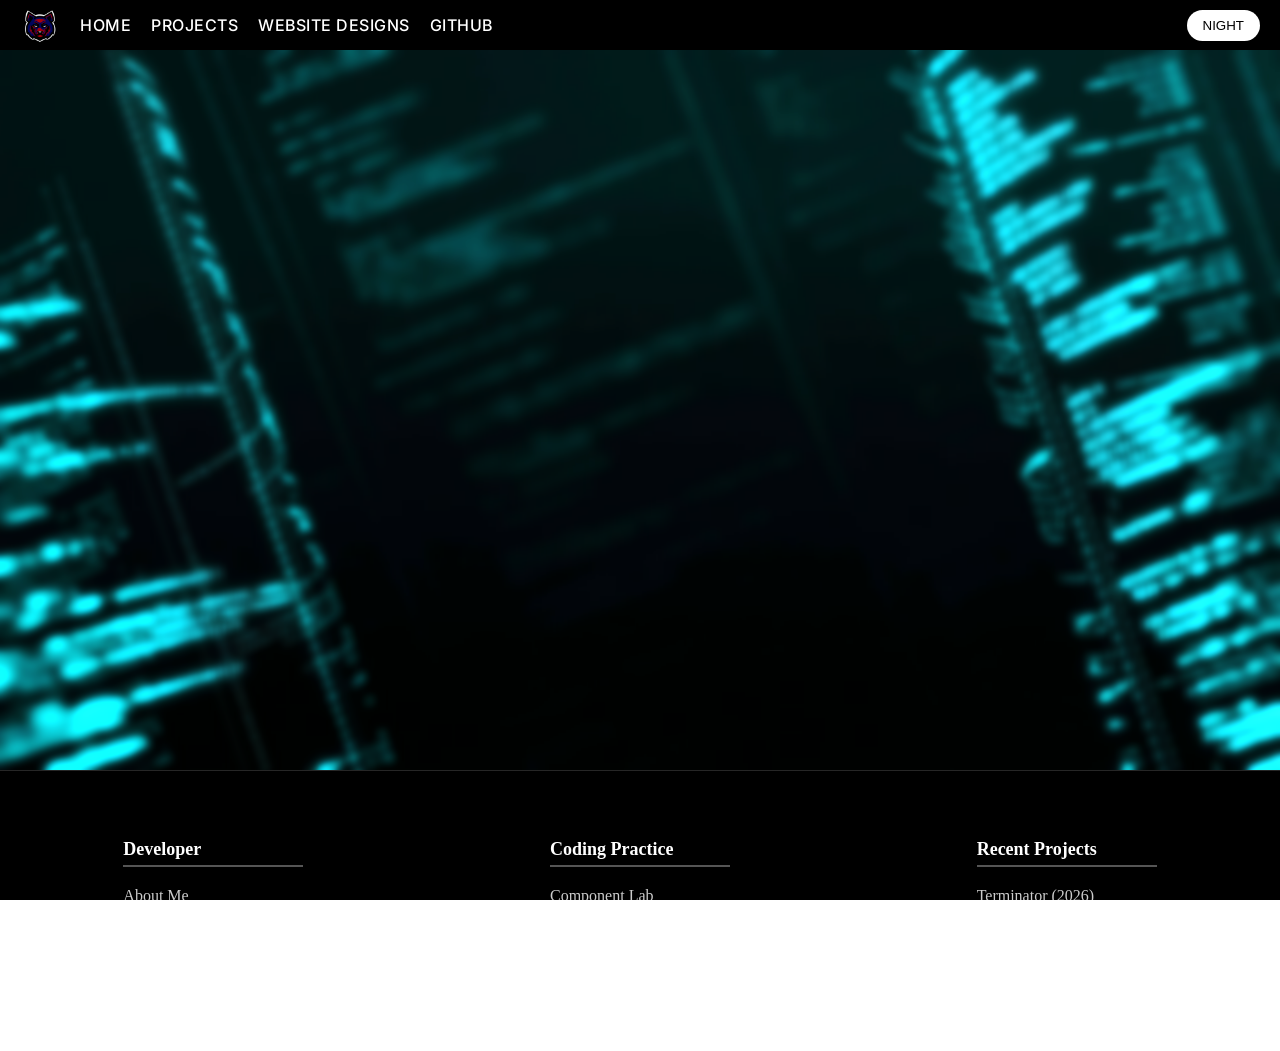
==== index.html @ f207b6e3 "Add files via upload" ====
<!doctype html>
<html lang="en">
  <head>
    <meta charset="UTF-8" />
    <meta name="viewport" content="width=device-width, initial-scale=1.0" />
    <title>SkepticleOrc</title>

    <!-- Fonts -->
    <link rel="preconnect" href="https://fonts.googleapis.com" />
    <link rel="preconnect" href="https://fonts.gstatic.com" crossorigin />
    <link href="https://fonts.googleapis.com/css2?family=Inter:wght@300;400;500;600;700&display=swap" rel="stylesheet" />

    <!-- Styles -->
    <link rel="stylesheet" href="style.css" />

    <!-- Favicon -->
    <link rel="icon" type="image/png" href="icons/favicon.png" />
  </head>

  <body>
    <header>
      <nav class="navi">
        <ul>
          <li><a href="index.html">HOME</a></li>
          <li><a href="projects.html">PROJECTS</a></li>
          <li><a href="designs.html">WEBSITE DESIGNS</a></li>
          <li><a href="https://github.com/SkepticleOrc" target="_blank" rel="noopener noreferrer">GITHUB</a></li>
        </ul>
      </nav>
      <!-- Header Controls -->
      <img class="logo" src="images/SkepLogoNBG.png" alt="SkepticleOrc logo" />
      <div class="hamburger" aria-label="Toggle navigation" aria-expanded="false">
        <span></span>
        <span></span>
        <span></span>
      </div>
      <button class="darkbutton" id="darkToggler" aria-label="Toggle dark mode">NIGHT</button>
    </header>

    <main>
      <img class="Wallpaper" src="images/Wallpaper.png" alt="" />
    </main>

    <footer class="site-footer">
      <div class="footer-column">
        <h3>Developer</h3>
        <ul>
          <li><a href="about.html">About Me</a></li>
          <li><a href="contact.html">Contact</a></li>
          <li><a href="privacy-policy.html">Privacy Policy</a></li>
        </ul>
      </div>

      <div class="footer-column">
        <h3>Coding Practice</h3>
        <ul>
          <li><a href="component-lab.html">Component Lab</a></li>
          <li><a href="study-log.html">Study Log</a></li>
        </ul>
      </div>

      <div class="footer-column">
        <h3>Recent Projects</h3>
        <ul>
          <li><a href="#">Terminator (2026)</a></li>
          <li><a href="Resident-Evil-Lore/">Resident Evil (2026)</a></li>
          <li>
            <a href="https://www.roblox.com/games/5860641810/Obtastic-Space-Obby" target="_blank" rel="noopener noreferrer">Roblox game (2026)</a>
          </li>
        </ul>
      </div>
    </footer>

    <script src="script.js"></script>
  </body>
</html>
---- style.css ----
/* ============================
   GLOBAL PAGE COLOURS & LAYOUT
   ============================ */

*,
*::before,
*::after {
  box-sizing: border-box;
}

/* Light mode (default) */
body {
  background-color: #ffffff; /* White background */
  color: #000000; /* Black text */
  margin: 0; /* Remove default browser margin */
  display: flex; /* Allows footer to stick to bottom */
  flex-direction: column; /* Stack content vertically */
  min-height: 100dvh; /* Full viewport height, mobile-safe */
}

/* Dark mode (activated when JS adds .dark-mode) */
body.dark-mode {
  background-color: #000000; /* Black background */
  color: #ffffff; /* White text */
}

/* Prevent horizontal scrolling */
html,
body {
  overflow-x: hidden;
  height: 100%;
  margin: 0;
}

main {
  flex: 1; /* Pushes footer to bottom */
}

header {
  position: relative;
}

/* ============================
                START
   ABOUT ME PAGE CONTENT LAYOUT
   ============================ */

.about-me {
  max-width: 750px; /* Prevents long lines, making it comfortable to read */
  margin: 80px auto; /* Margins push it away from fixed nav and centers it */
  padding: 40px; /* Inner spacing so text doesn't touch layout borders */
  background-color: rgba(18, 18, 18, 0.85); /* Slightly transparent dark tile */
  border: 1px solid rgba(255, 255, 255, 0.1); /* Crisp, subtle border edge */
  border-radius: 8px; /* Smooth, rounded corners */
  backdrop-filter: blur(10px); /* Blurs out your wallpaper image underneath */
  font-family: "Inter", sans-serif;
}

/* Section Headings */
.about-me h3 {
  font-size: 20px;
  margin-top: 30px;
  margin-bottom: 15px;
  color: #ffffff;
  letter-spacing: 0.5px;
  text-align: center;
}

/* Paragraph spacing and typography */
.about-me p {
  font-size: 16px;
  line-height: 1.7; /* Adds breathing room between text lines */
  color: #cccccc; /* Softer white text for reduced eye strain */
  margin-bottom: 20px;
  text-align: justify;
}

/* ============================
                END
   ABOUT ME PAGE CONTENT LAYOUT
   ============================ */

.add-content-here {
  margin-top: 60px;
}

/* ============================
   NAVIGATION BAR (DESKTOP)
   ============================ */

nav {
  background-color: rgba(0, 0, 0, 1); /* if you want tansparent, change the 1.0 value */
  color: #ffffff;
  padding: 15px 0; /* Vertical spacing */
  position: relative; /* IMPORTANT: anchors hamburger & dark button */
  width: 100%;
  backdrop-filter: blur(5px); /* Frosted glass effect */
  z-index: 1;
}

/* Nav links */
.navi a {
  text-decoration: none;
  color: inherit; /* Inherit white text */
}

/* Desktop nav layout */
.navi ul {
  list-style: none; /* Remove bullets */
  padding: 0 0 0 80px; /* Horizontal spacing */
  margin: 0;
  display: flex; /* Horizontal menu */
  align-items: center;
  gap: 20px; /* Space between items */
  justify-content: left; /* Align left */
  flex-wrap: wrap; /* Wrap if needed */
  font-family: "Inter", sans-serif;
  font-weight: 500;
  letter-spacing: 0.5px;
  font-size: 16px;
}

/* Dark mode button (desktop) */
.darkbutton {
  position: absolute; /* Float independently */
  right: 20px; /* Stick to right side */
  top: 10px; /* Align vertically */
  z-index: 10; /* Above nav */
  background-color: rgb(255, 255, 255);
  color: #000;
  padding: 8px 16px;
  height: auto;
  border-radius: 20px;
  border: none;
}

/* ============================
   WALLPAPER IMAGE
   ============================ */

.Wallpaper {
  width: 100vw; /* Full width */
  height: auto;
  display: block;
  margin-top: 0;
}

.logo {
  position: absolute;
  left: 20px;
  top: 5px;
  z-index: 10;
  width: 40px; /* displayed size — much smaller than the actual 600x600 file */
  height: 40px;
  display: block;
}

/* ============================
   FOOTER
   ============================ */

.site-footer {
  background: black;
  color: #fff;
  padding: 40px 0px;
  display: flex;
  justify-content: space-around;
  border-top: 1px solid rgba(255, 255, 255, 0.15);
  flex-wrap: wrap;
  max-width: 100%;
  flex-shrink: 0;
}

.footer-column {
  min-width: 180px;
  margin: 10px 0;
}

.footer-column h3 {
  margin-bottom: 10px;
  font-size: 18px;
  border-bottom: 2px solid #555;
  padding-bottom: 5px;
}

.footer-column ul {
  list-style: none;
  padding: 0;
}

.footer-column ul li {
  margin: 20px 0;
}

.footer-column ul li a {
  color: #ccc;
  text-decoration: none;
  transition: 0.2s;
}

.footer-column ul li a:hover {
  color: #fff;
  text-decoration: underline;
}

/* ============================
   HAMBURGER ICON (DESKTOP)
   ============================ */

.hamburger {
  display: none; /* Hidden on desktop */
  cursor: pointer;
}

.hamburger span {
  display: block;
  width: 28px;
  height: 3px;
  background: white;
  margin: 6px 0;
  transition: 0.3s;
}

/* ====================================================================
                            MOBILE SECTION (START)
   RULES APPLY TO MOBILE DEVICES WITH A SCREEN WIDTH SMALLER THAN 600PX
   ==================================================================== */
/* TABLET & MID-SIZE SCREEN ZONE (Fixes the 601px - 1120px stretch) */
/*@media (max-width: 1120px) {
  /* Future tablet adjustments for headers, text sizes, or grids go here */
/*}*/

@media (max-width: 600px) {
  /* ================================================================ 
    Mobile styling rules for the "About Me" page and text elements 
   ================================================================ */
  .about-me {
    margin: 90px 15px 40px 15px; /* Adds 15px safety side margins on small touchscreens */
    padding: 20px; /* Squeezes padding down so text has max room on phones */
    max-width: 100%; /* Allows the card to fill the available mobile width */
  }

  .about-me h3 {
    font-size: 16px; /* Scales the section headings down slightly for mobile screens */
    margin-top: 20px; /* Reduces top gap on smaller viewports */
    margin-bottom: 10px; /* Tightens heading spacing */
    text-align: center;
  }

  .about-me p {
    font-size: 14px; /* Lowers body text size down from 16px to fit mobile screen frames */
    line-height: 1.6; /* Keeps paragraphs highly readable without taking up too much vertical space */
    margin-bottom: 15px; /* Uniform mobile paragraph breaks */
    text-align: justify;
  }

  html {
    background-color: #000000;
  }

  html,
  body {
    margin: 0;
    padding: 0;
  }

  /* Dark mode (activated when JS adds .dark-mode) */
  body.dark-mode {
    background-color: #000000; /* Black background */
    color: #ffffff; /* White text */
  }

  nav {
    background-color: rgba(0, 0, 0, 1); /* if you want tansparent, change the 1.0 value */
    backdrop-filter: none; /* ← THIS removes the frosted bar */
    position: fixed;
    padding: 0px 0px 60px 0px; /* padding-bottom: 60px; applied */
    width: 100%;
    top: 0;
    left: 0;
    overflow: visible;
    border: none; /* ← In case a border is showing */
    z-index: 1;
  }

  .logo {
    position: fixed;
    left: 20px;
    top: 15px;
    z-index: 20;
    width: 32px; /* slightly smaller to fit the mobile bar comfortably */
    height: 32px;
    display: block;
  }

  /* Show hamburger on mobile */
  .hamburger {
    display: block;
    position: fixed;
    left: 0;
    right: 0;
    margin: 0 auto;
    top: 15px;
    z-index: 20;
    cursor: pointer;
    width: 28px;
  }

  /* Keep dark mode button on right */
  .darkbutton {
    position: fixed;
    right: 20px;
    top: 15px;
    z-index: 20;
    background-color: rgb(255, 255, 255);
    color: #000;
    padding: 8px 16px;
    height: auto;
    border-radius: 20px;
    border: none;
  }

  .navi.active {
    display: block;
    position: fixed;
    top: 0px; /* pinned to top of viewport */
    left: 0;
    width: 100%;
    background: rgba(0, 0, 0, 1);
  }

  /* Hide nav menu until hamburger is clicked */
  .navi ul {
    display: none !important;
    flex-direction: column;
    gap: 10px;
    padding: 60px;
    background: rgba(0, 0, 0, 0.9);
    width: 100%;
    text-align: center;
    z-index: 10;
  }

  /* When menu is active (JS toggles .active) */
  .navi.active ul {
    display: flex !important;
  }

  .navi a {
    font-size: 14px;
    padding: 0px 15px;
  }

  /* Footer becomes vertical */
  .site-footer {
    border: none;
    margin: 0;
    padding: 35px 20px;
    display: flex;
    flex-direction: column;
    align-items: center;
    justify-content: flex-start;
    gap: 25px;
  }

  .site-footer h3 {
    margin-bottom: 10px;
    font-size: 0.95rem;
  }

  .site-footer li {
    margin: 6px 0;
  }

  .site-footer a {
    font-size: 0.9rem;
  }

  body {
    padding: 0px;
  }

  main {
    margin: 0;
    padding-top: 60px;
  }

  h1 {
    font-size: 24px;
  }

  p {
    font-size: 16px;
  }
}

/* ====================================================================
                            MOBILE SECTION (END)
   ==================================================================== */
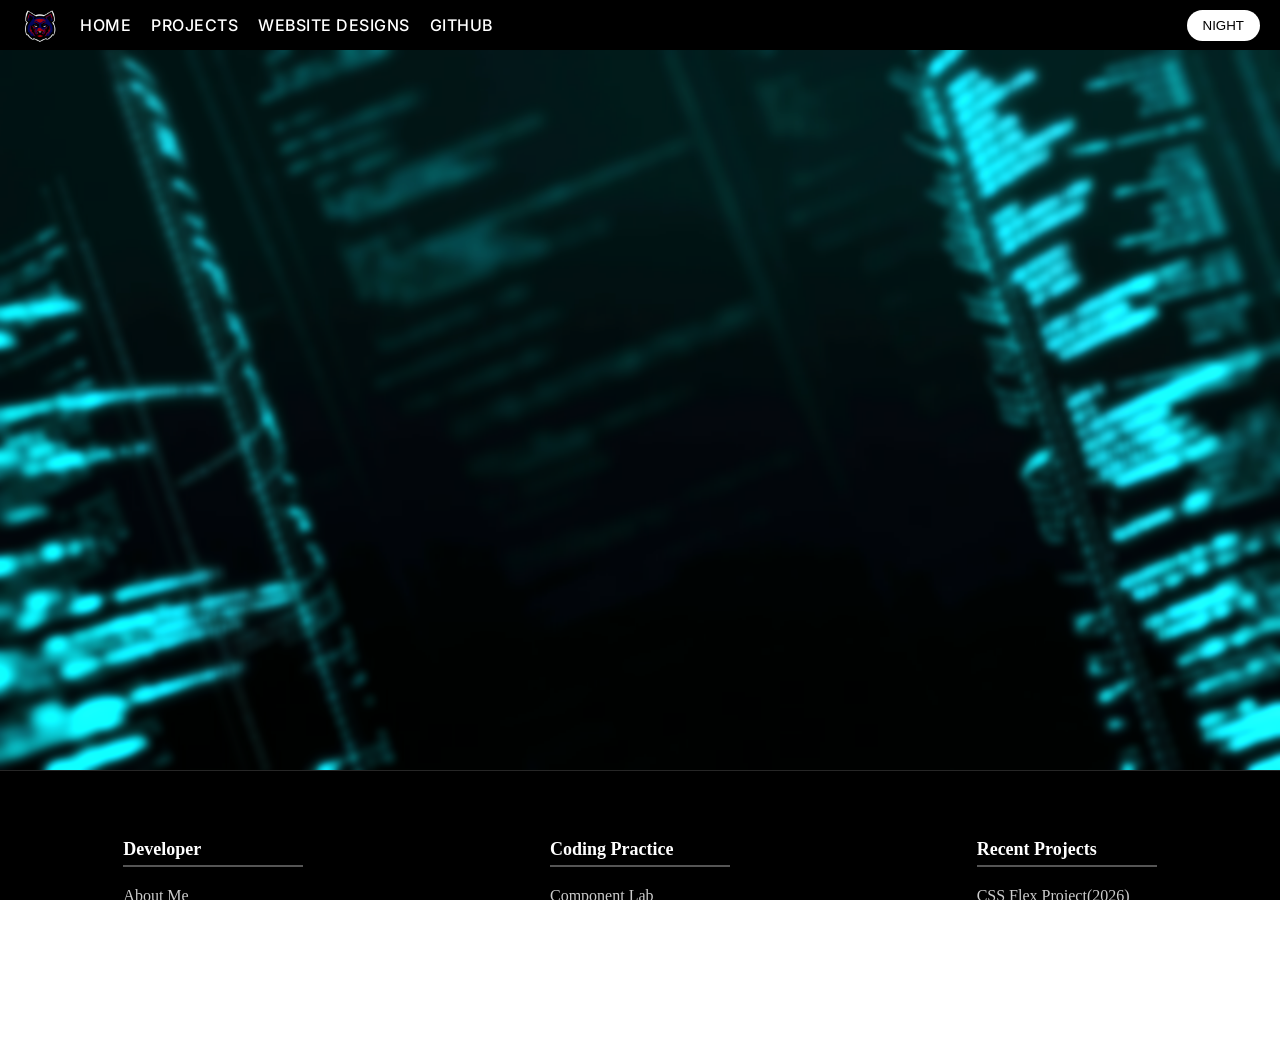
==== commit d873bf1d: "Uploading New project" ====
--- a/index.html
+++ b/index.html
@@ -3,7 +3,7 @@
   <head>
     <meta charset="UTF-8" />
     <meta name="viewport" content="width=device-width, initial-scale=1.0" />
-    <title>SkepticleOrc</title>
+    <title>SkepticleOrc - Home</title>
 
     <!-- Fonts -->
     <link rel="preconnect" href="https://fonts.googleapis.com" />
@@ -62,7 +62,7 @@
       <div class="footer-column">
         <h3>Recent Projects</h3>
         <ul>
-          <li><a href="#">Terminator (2026)</a></li>
+          <li><a href="CSS-Flex/">CSS Flex Project(2026)</a></li>
           <li><a href="Resident-Evil-Lore/">Resident Evil (2026)</a></li>
           <li>
             <a href="https://www.roblox.com/games/5860641810/Obtastic-Space-Obby" target="_blank" rel="noopener noreferrer">Roblox game (2026)</a>
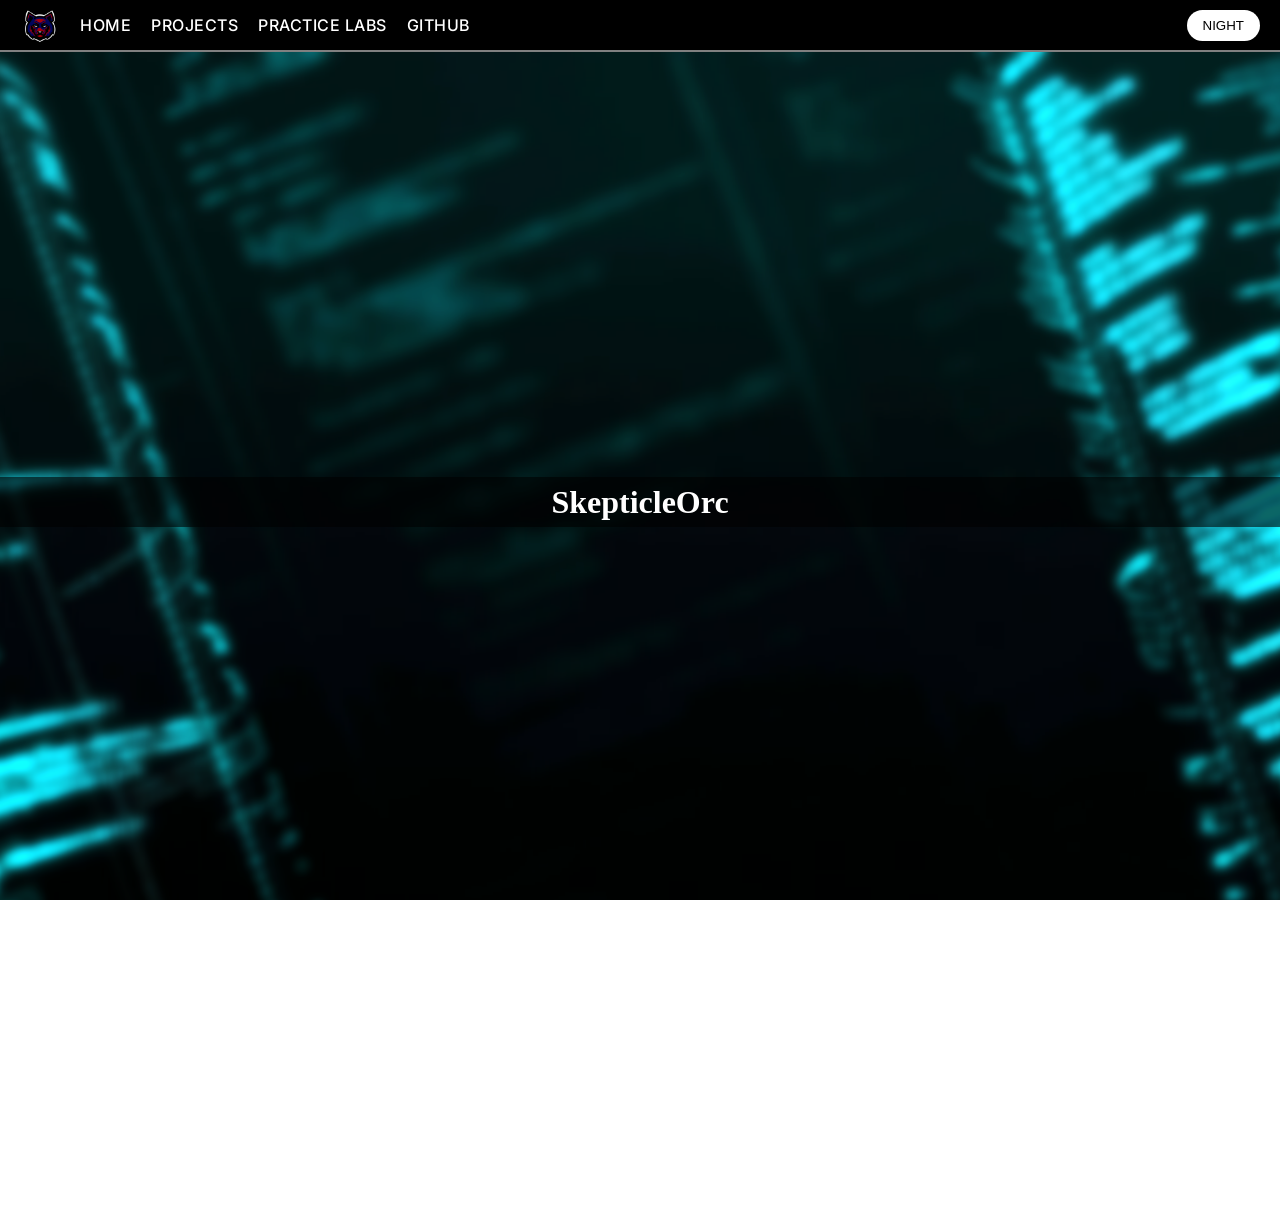
==== commit fa4aa215: "Removal & Update Service Removed unused pages and refactored code." ====
--- a/index.html
+++ b/index.html
@@ -23,12 +23,12 @@
         <ul>
           <li><a href="index.html">HOME</a></li>
           <li><a href="projects.html">PROJECTS</a></li>
-          <li><a href="designs.html">WEBSITE DESIGNS</a></li>
+          <li><a href="practice.html">PRACTICE LABS</a></li>
           <li><a href="https://github.com/SkepticleOrc" target="_blank" rel="noopener noreferrer">GITHUB</a></li>
         </ul>
       </nav>
       <!-- Header Controls -->
-      <img class="logo" src="images/SkepLogoNBG.png" alt="SkepticleOrc logo" />
+      <img class="skep-logo" src="images/SkepLogoNBG.png" alt="SkepticleOrc logo" />
       <div class="hamburger" aria-label="Toggle navigation" aria-expanded="false">
         <span></span>
         <span></span>
@@ -38,7 +38,11 @@
     </header>
 
     <main>
-      <img class="Wallpaper" src="images/Wallpaper.png" alt="" />
+      <div class="skep-wallpaper-container">
+        <div class="skep-h1"><h1>SkepticleOrc</h1></div>
+        <div class="skep-banner"></div>
+        <div class="skep-Wallpaper"></div>
+      </div>
     </main>
 
     <footer class="site-footer">
@@ -52,17 +56,15 @@
       </div>
 
       <div class="footer-column">
-        <h3>Coding Practice</h3>
+        <h3>Practice Labs</h3>
         <ul>
-          <li><a href="component-lab.html">Component Lab</a></li>
-          <li><a href="study-log.html">Study Log</a></li>
+          <li><a href="CSS-Flex/">CSS Flex (2026)</a></li>
         </ul>
       </div>
 
       <div class="footer-column">
-        <h3>Recent Projects</h3>
+        <h3>Projects</h3>
         <ul>
-          <li><a href="CSS-Flex/">CSS Flex Project(2026)</a></li>
           <li><a href="Resident-Evil-Lore/">Resident Evil (2026)</a></li>
           <li>
             <a href="https://www.roblox.com/games/5860641810/Obtastic-Space-Obby" target="_blank" rel="noopener noreferrer">Roblox game (2026)</a>
--- a/style.css
+++ b/style.css
@@ -1,11 +1,63 @@
-/* ============================
-   GLOBAL PAGE COLOURS & LAYOUT
-   ============================ */
-
-*,
-*::before,
-*::after {
+/* =======================================================
+                        ROOT PROPERTIES START
+   ======================================================= */
+:root {
+  --skep-border: 2px solid gray;
+}
+/* =======================================================
+                        ROOT PROPERTIES END
+   ======================================================= */
+/*========================================================
+
+/*========================================================*/
+/* =======================================================
+                        GLOBAL PROPERTIES START
+   ======================================================= */
+* {
   box-sizing: border-box;
+  margin: 0;
+  padding: 0;
+}
+/* =======================================================
+                        GLOBAL PROPERTIES END
+   ======================================================= */
+
+.skep-wallpaper-container {
+  position: relative;
+  height: 100vh;
+}
+
+.skep-Wallpaper {
+  position: absolute;
+  inset: 0; /*MEANS TOP,LEFT,RIGHT, BOTTOM = 0*/
+  background-image: url("images/Wallpaper.png");
+  background-size: cover;
+  background-position: center;
+  z-index: -1; /*PUTS WALLPAPER BEHIND BANNER*/
+}
+
+.skep-banner {
+  position: absolute;
+  left: 50%;
+  top: 50%;
+  transform: translate(-50%, -50%);
+  background-color: rgba(0, 0, 0, 0.6);
+  width: 100%;
+  height: 50px;
+  z-index: 0; /*PUTS BANNER OVER THE TOP OF WALLPAPER*/
+}
+
+.skep-h1 {
+  position: absolute;
+  left: 50%;
+  top: 50%;
+  transform: translate(-50%, -50%);
+  z-index: 1; /*BRINGS THE TEXT ABOVE THE BANNER*/
+}
+
+.skep-h1 h1 {
+  margin: 0;
+  color: white;
 }
 
 /* Light mode (default) */
@@ -80,10 +132,6 @@
    ABOUT ME PAGE CONTENT LAYOUT
    ============================ */
 
-.add-content-here {
-  margin-top: 60px;
-}
-
 /* ============================
    NAVIGATION BAR (DESKTOP)
    ============================ */
@@ -96,6 +144,7 @@
   width: 100%;
   backdrop-filter: blur(5px); /* Frosted glass effect */
   z-index: 1;
+  border-bottom: var(--skep-border);
 }
 
 /* Nav links */
@@ -138,14 +187,7 @@
    WALLPAPER IMAGE
    ============================ */
 
-.Wallpaper {
-  width: 100vw; /* Full width */
-  height: auto;
-  display: block;
-  margin-top: 0;
-}
-
-.logo {
+.skep-logo {
   position: absolute;
   left: 20px;
   top: 5px;
@@ -169,6 +211,7 @@
   flex-wrap: wrap;
   max-width: 100%;
   flex-shrink: 0;
+  border-top: var(--skep-border);
 }
 
 .footer-column {
@@ -225,10 +268,6 @@
                             MOBILE SECTION (START)
    RULES APPLY TO MOBILE DEVICES WITH A SCREEN WIDTH SMALLER THAN 600PX
    ==================================================================== */
-/* TABLET & MID-SIZE SCREEN ZONE (Fixes the 601px - 1120px stretch) */
-/*@media (max-width: 1120px) {
-  /* Future tablet adjustments for headers, text sizes, or grids go here */
-/*}*/
 
 @media (max-width: 600px) {
   /* ================================================================ 
@@ -254,6 +293,39 @@
     text-align: justify;
   }
 
+  .skep-wallpaper-container {
+    position: relative;
+    height: 100vh;
+  }
+
+  .skep-Wallpaper {
+    position: absolute;
+    inset: 0; /*MEANS TOP,LEFT,RIGHT, BOTTOM = 0*/
+    background-image: url("images/Wallpaper.png");
+    background-size: cover;
+    background-position: center;
+    z-index: 0; /*PUTS WALLPAPER BEHIND BANNER*/
+  }
+
+  .skep-banner {
+    position: absolute;
+    left: 50%;
+    top: 50%;
+    transform: translate(-50%, -50%);
+    background-color: rgba(0, 0, 0, 0.6);
+    width: 100%;
+    height: 50px;
+    z-index: 1; /*PUTS BANNER OVER THE TOP OF WALLPAPER*/
+  }
+
+  .skep-h1 {
+    position: absolute;
+    left: 50%;
+    top: 50%;
+    transform: translate(-50%, -50%);
+    z-index: 2; /*BRINGS THE TEXT ABOVE THE BANNER*/
+  }
+
   html {
     background-color: #000000;
   }
@@ -274,7 +346,7 @@
     background-color: rgba(0, 0, 0, 1); /* if you want tansparent, change the 1.0 value */
     backdrop-filter: none; /* ← THIS removes the frosted bar */
     position: fixed;
-    padding: 0px 0px 60px 0px; /* padding-bottom: 60px; applied */
+    padding: 0 0 60px 0; /* padding-bottom: 60px; applied */
     width: 100%;
     top: 0;
     left: 0;
@@ -283,7 +355,7 @@
     z-index: 1;
   }
 
-  .logo {
+  .skep-logo {
     position: fixed;
     left: 20px;
     top: 15px;
@@ -326,29 +398,30 @@
     top: 0px; /* pinned to top of viewport */
     left: 0;
     width: 100%;
-    background: rgba(0, 0, 0, 1);
+    background: rgba(0, 0, 0, 0.3);
+    z-index: 2;
+    padding: 0;
   }
 
   /* Hide nav menu until hamburger is clicked */
   .navi ul {
-    display: none !important;
+    display: none ;
     flex-direction: column;
-    gap: 10px;
-    padding: 60px;
-    background: rgba(0, 0, 0, 0.9);
+    gap: 5px;
     width: 100%;
     text-align: center;
     z-index: 10;
+    padding:60px 0 5px 0; /*ALTERS MOBILE HAMBURGER LINK STRUCTURE*/
   }
 
   /* When menu is active (JS toggles .active) */
   .navi.active ul {
-    display: flex !important;
+    display: flex ;
   }
 
   .navi a {
     font-size: 14px;
-    padding: 0px 15px;
+    padding: 0 15px;
   }
 
   /* Footer becomes vertical */
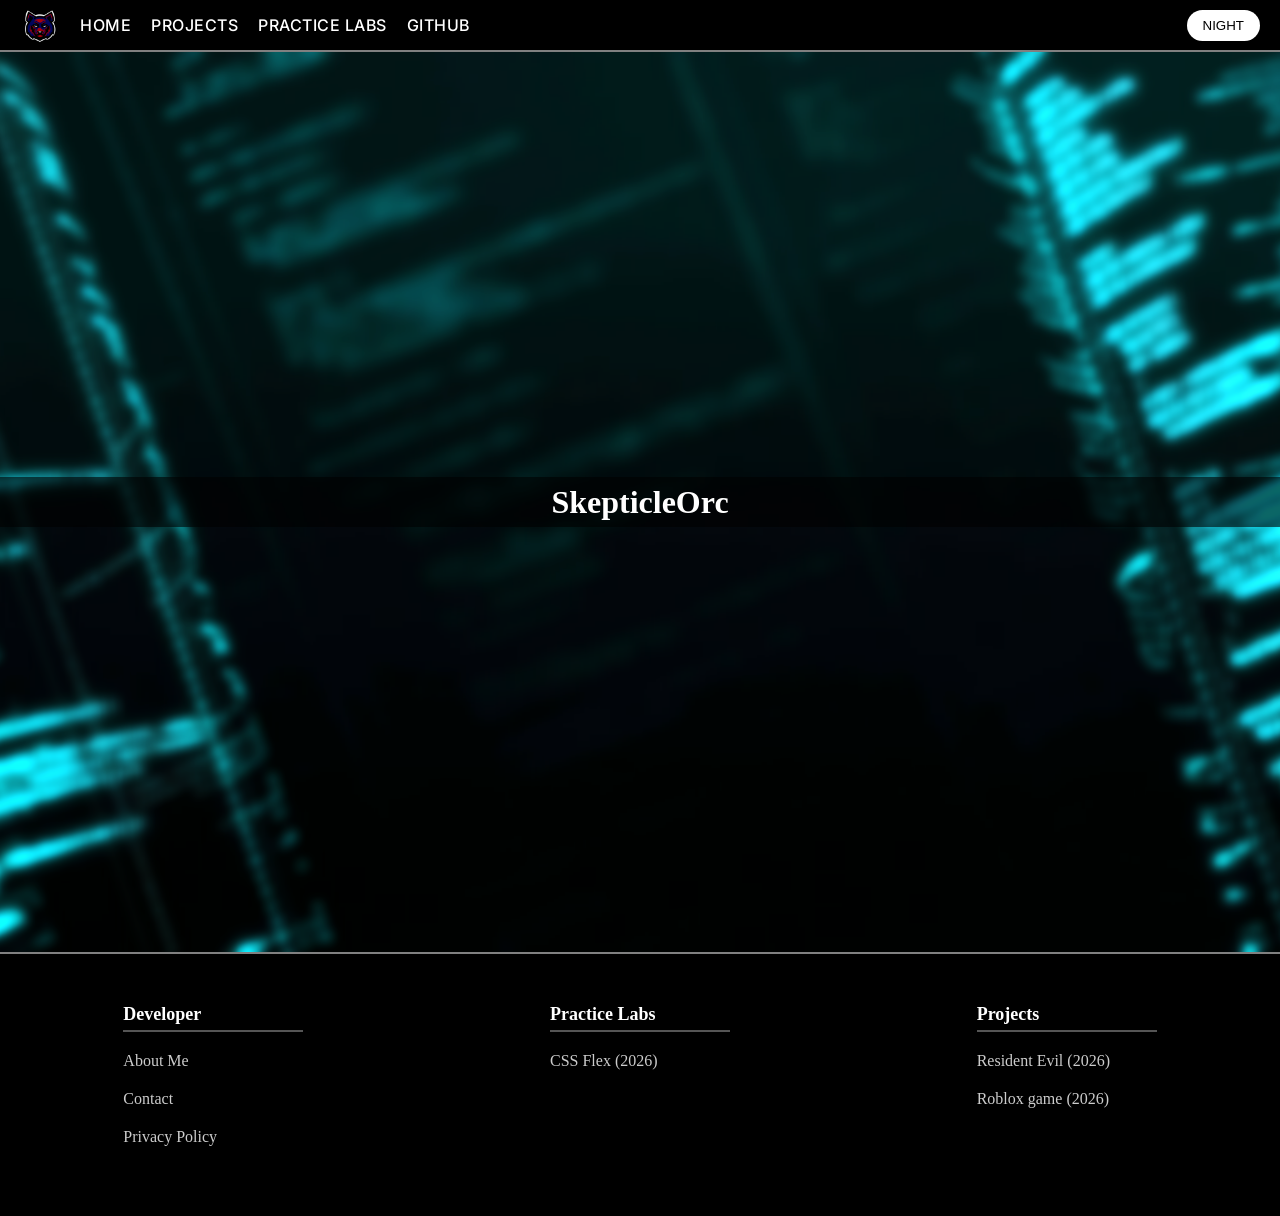
==== commit 37a44d78: "Added New Class Added New Class to help solve the hamburger nav menu's background showing up white w" ====
--- a/index.html
+++ b/index.html
@@ -20,6 +20,7 @@
   <body>
     <header>
       <nav class="navi">
+        <div class="mobile-nav-bg-color"></div>
         <ul>
           <li><a href="index.html">HOME</a></li>
           <li><a href="projects.html">PROJECTS</a></li>
--- a/style.css
+++ b/style.css
@@ -3,6 +3,7 @@
    ======================================================= */
 :root {
   --skep-border: 2px solid gray;
+  --skep-pos: fixed;
 }
 /* =======================================================
                         ROOT PROPERTIES END
@@ -74,14 +75,6 @@
 body.dark-mode {
   background-color: #000000; /* Black background */
   color: #ffffff; /* White text */
-}
-
-/* Prevent horizontal scrolling */
-html,
-body {
-  overflow-x: hidden;
-  height: 100%;
-  margin: 0;
 }
 
 main {
@@ -343,20 +336,27 @@
   }
 
   nav {
-    background-color: rgba(0, 0, 0, 1); /* if you want tansparent, change the 1.0 value */
+    background-color: rgba(0, 0, 0, 0.6); /* if you want tansparent, change the 1.0 value */
     backdrop-filter: none; /* ← THIS removes the frosted bar */
-    position: fixed;
+    position: var(--skep-pos);
     padding: 0 0 60px 0; /* padding-bottom: 60px; applied */
     width: 100%;
     top: 0;
     left: 0;
     overflow: visible;
     border: none; /* ← In case a border is showing */
-    z-index: 1;
+    z-index: 3;
+  }
+
+  .mobile-nav-bg-color {
+    position: var(--skep-pos);
+    inset: 0 0 auto 0;
+    background-color: #000;
+    height: 60px;
   }
 
   .skep-logo {
-    position: fixed;
+    position: var(--skep-pos);
     left: 20px;
     top: 15px;
     z-index: 20;
@@ -368,22 +368,22 @@
   /* Show hamburger on mobile */
   .hamburger {
     display: block;
-    position: fixed;
+    position: var(--skep-pos);
     left: 0;
     right: 0;
     margin: 0 auto;
     top: 15px;
-    z-index: 20;
+    z-index: 3;
     cursor: pointer;
     width: 28px;
   }
 
   /* Keep dark mode button on right */
   .darkbutton {
-    position: fixed;
+    position: var(--skep-pos);
     right: 20px;
     top: 15px;
-    z-index: 20;
+    z-index: 3;
     background-color: rgb(255, 255, 255);
     color: #000;
     padding: 8px 16px;
@@ -394,29 +394,28 @@
 
   .navi.active {
     display: block;
-    position: fixed;
+    position: var(--skep-pos);
     top: 0px; /* pinned to top of viewport */
     left: 0;
     width: 100%;
-    background: rgba(0, 0, 0, 0.3);
-    z-index: 2;
+    z-index: 3;
     padding: 0;
   }
 
   /* Hide nav menu until hamburger is clicked */
   .navi ul {
-    display: none ;
+    display: none;
     flex-direction: column;
     gap: 5px;
     width: 100%;
     text-align: center;
-    z-index: 10;
-    padding:60px 0 5px 0; /*ALTERS MOBILE HAMBURGER LINK STRUCTURE*/
+    z-index: 3;
+    padding: 60px 0 5px 0; /*ALTERS MOBILE HAMBURGER LINK STRUCTURE*/
   }
 
   /* When menu is active (JS toggles .active) */
   .navi.active ul {
-    display: flex ;
+    display: flex;
   }
 
   .navi a {
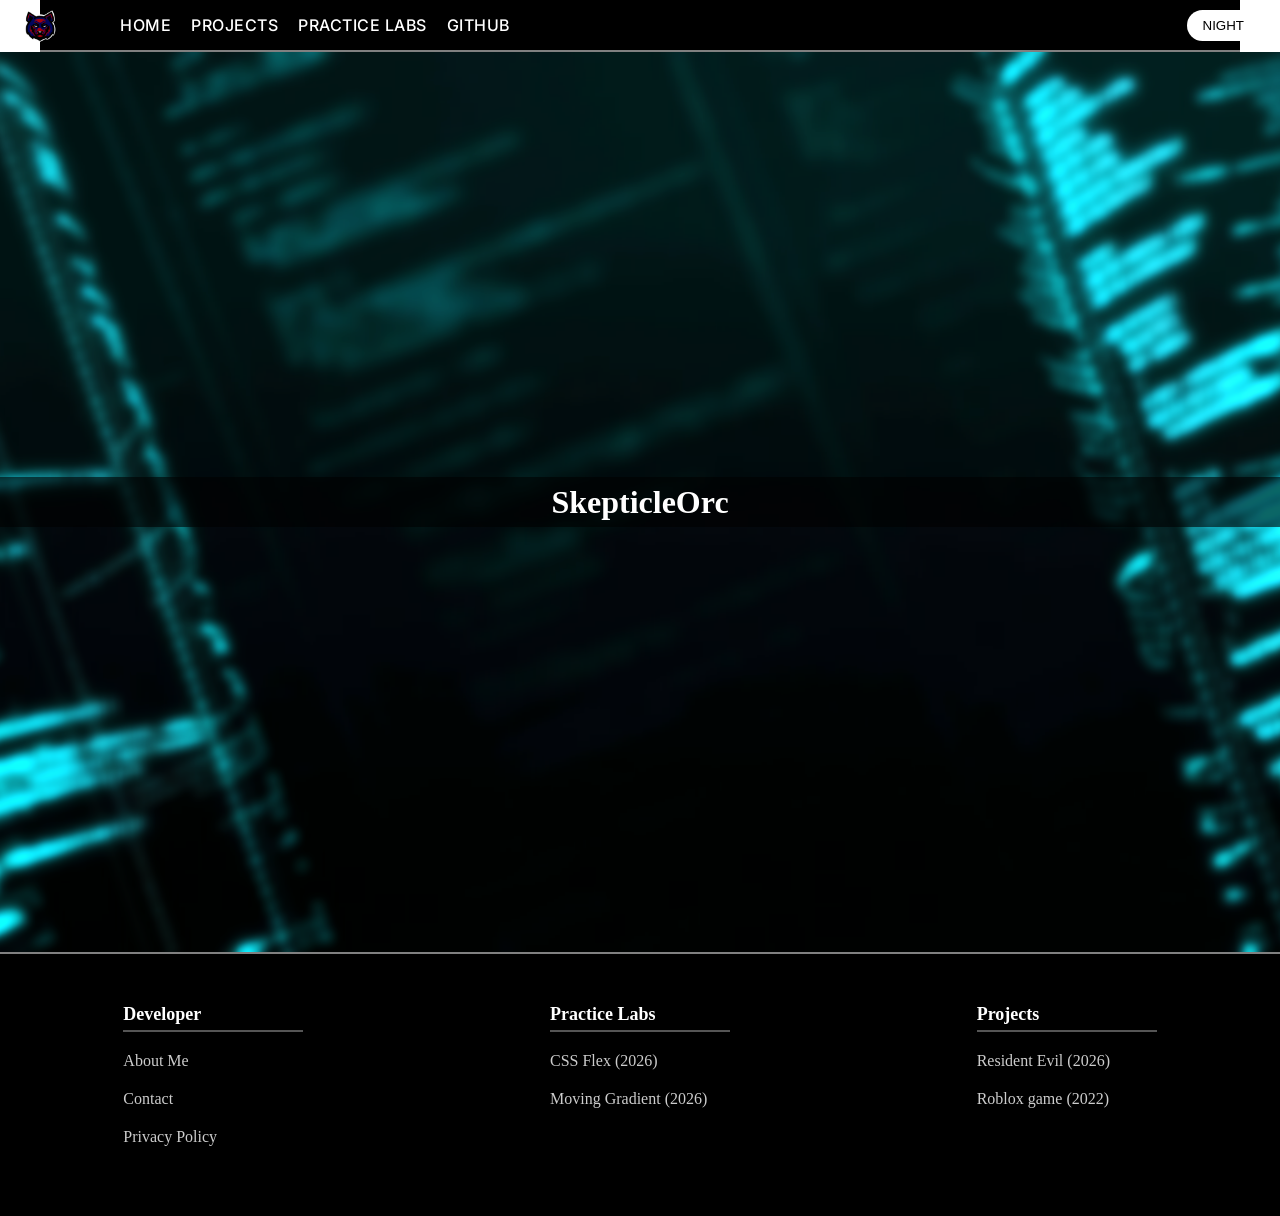
==== commit 55d94e32: "Added New Project & Bug Fixes Added New Project & Bug Fixes" ====
--- a/index.html
+++ b/index.html
@@ -60,6 +60,7 @@
         <h3>Practice Labs</h3>
         <ul>
           <li><a href="CSS-Flex/">CSS Flex (2026)</a></li>
+          <li><a href="Moving-Gradient/">Moving Gradient (2026)</a></li>
         </ul>
       </div>
 
@@ -68,7 +69,7 @@
         <ul>
           <li><a href="Resident-Evil-Lore/">Resident Evil (2026)</a></li>
           <li>
-            <a href="https://www.roblox.com/games/5860641810/Obtastic-Space-Obby" target="_blank" rel="noopener noreferrer">Roblox game (2026)</a>
+            <a href="https://www.roblox.com/games/5860641810/Obtastic-Space-Obby" target="_blank" rel="noopener noreferrer">Roblox game (2022)</a>
           </li>
         </ul>
       </div>
--- a/style.css
+++ b/style.css
@@ -4,6 +4,13 @@
 :root {
   --skep-border: 2px solid gray;
   --skep-pos: fixed;
+  
+  /*==============================================
+                  BANNER CONTROLS
+  ================================================*/
+  --so-top: 50%; /*ONLY NEED TO CHANGE THIS FOR BOTH BANNER AND TEXT*/
+  --so-left: 50%; 
+  --so-transform: -50%, -50%;
 }
 /* =======================================================
                         ROOT PROPERTIES END
@@ -23,6 +30,11 @@
                         GLOBAL PROPERTIES END
    ======================================================= */
 
+html,
+body {
+  touch-action: manipulation;
+}
+
 .skep-wallpaper-container {
   position: relative;
   height: 100vh;
@@ -37,27 +49,24 @@
   z-index: -1; /*PUTS WALLPAPER BEHIND BANNER*/
 }
 
+.skep-banner,
+.skep-h1 {
+  position: absolute; /*NEEDED TO MAKE IT POSITIONABLE*/
+  top: var(--so-top); /*CENTERED VERTICALLY*/
+  left: var(--so-left); /*CENTERED HORIZONTALLY*/
+  transform: translate(var(--so-transform)); /*CENTER THE ELEMENT*/
+  z-index: 0; /*PUTS BANNER OVER THE TOP OF WALLPAPER*/
+}
+
 .skep-banner {
-  position: absolute;
-  left: 50%;
-  top: 50%;
-  transform: translate(-50%, -50%);
-  background-color: rgba(0, 0, 0, 0.6);
   width: 100%;
   height: 50px;
+  background-color: rgba(0, 0, 0, 0.6);
   z-index: 0; /*PUTS BANNER OVER THE TOP OF WALLPAPER*/
 }
 
 .skep-h1 {
-  position: absolute;
-  left: 50%;
-  top: 50%;
-  transform: translate(-50%, -50%);
   z-index: 1; /*BRINGS THE TEXT ABOVE THE BANNER*/
-}
-
-.skep-h1 h1 {
-  margin: 0;
   color: white;
 }
 
@@ -69,6 +78,7 @@
   display: flex; /* Allows footer to stick to bottom */
   flex-direction: column; /* Stack content vertically */
   min-height: 100dvh; /* Full viewport height, mobile-safe */
+  touch-action: pan-x pan-y; /*Stops pinch - zoom on safari misaligning content*/
 }
 
 /* Dark mode (activated when JS adds .dark-mode) */
@@ -258,14 +268,9 @@
 }
 
 /* ====================================================================
-                            MOBILE SECTION (START)
-   RULES APPLY TO MOBILE DEVICES WITH A SCREEN WIDTH SMALLER THAN 600PX
+                            PHONE SECTION (START)
    ==================================================================== */
-
 @media (max-width: 600px) {
-  /* ================================================================ 
-    Mobile styling rules for the "About Me" page and text elements 
-   ================================================================ */
   .about-me {
     margin: 90px 15px 40px 15px; /* Adds 15px safety side margins on small touchscreens */
     padding: 20px; /* Squeezes padding down so text has max room on phones */
@@ -469,3 +474,18 @@
 /* ====================================================================
                             MOBILE SECTION (END)
    ==================================================================== */
+/* ====================================================================
+                            TABLET SECTION (START)
+   ==================================================================== */
+@media screen and (min-width: 601px) and (max-width: 1366px) and (orientation: landscape) {
+  nav {
+    width: 100%;
+    max-width: 1200px;
+    margin: 0 auto;
+    box-sizing: border-box;
+    overflow-x: hidden;
+  }
+}
+/* ====================================================================
+                            TABLET SECTION (END)
+   ==================================================================== */
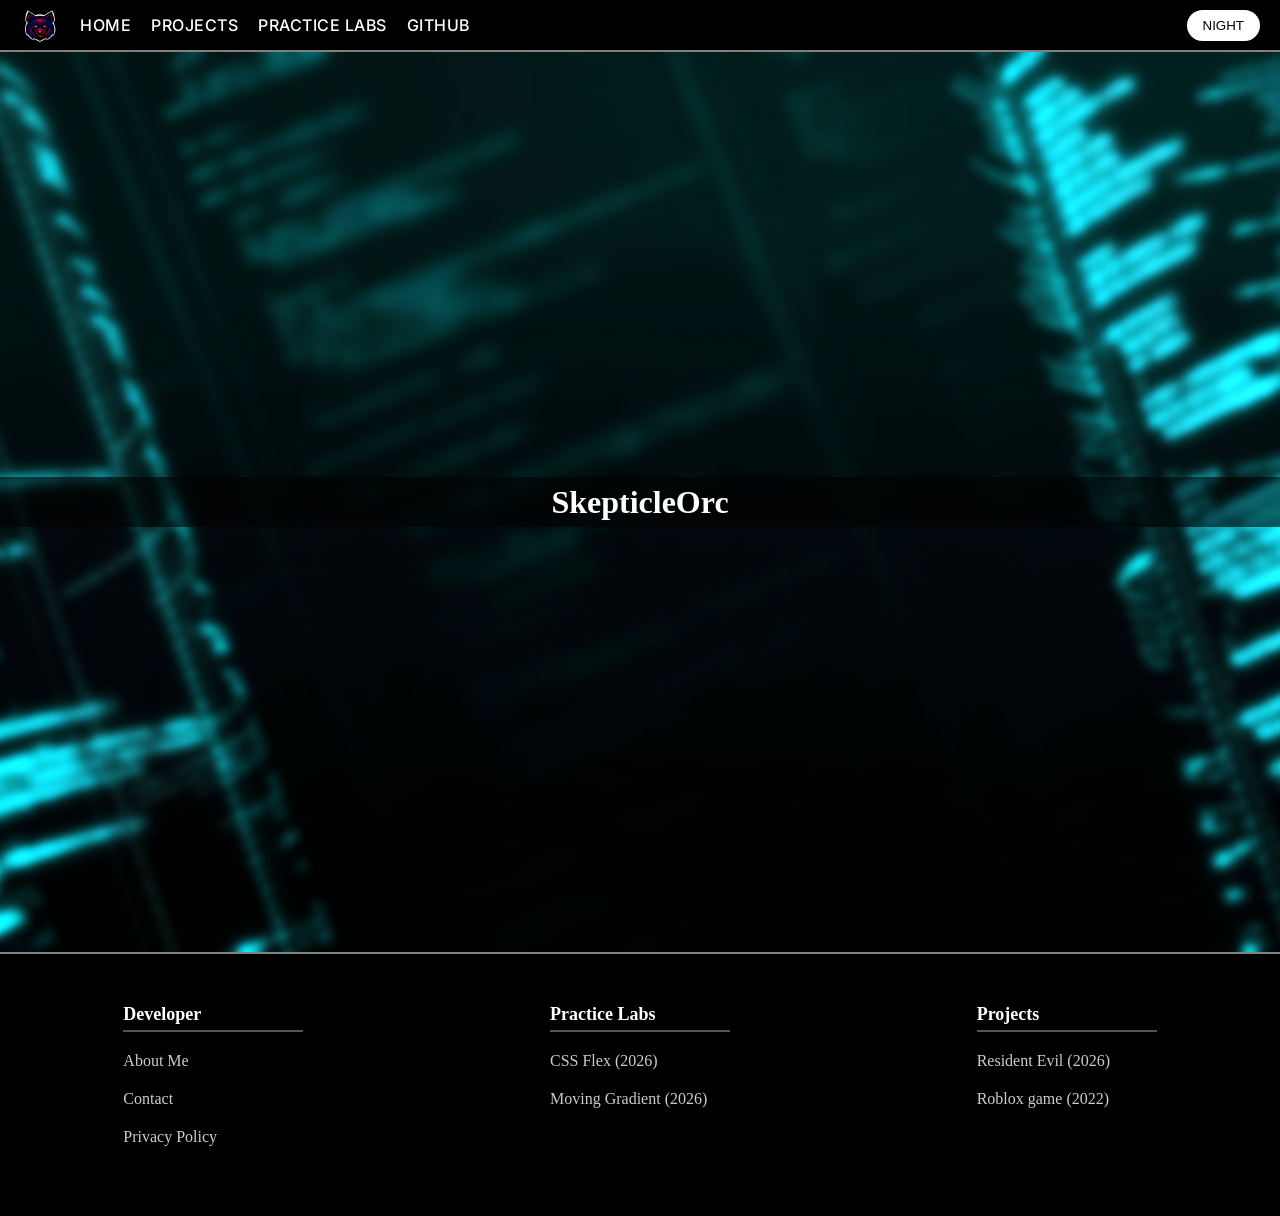
==== commit 68fa0df5: "Final Chrome Viewport Fix Chrome browser was skewing page container past the desired viewport scale " ====
--- a/index.html
+++ b/index.html
@@ -2,7 +2,7 @@
 <html lang="en">
   <head>
     <meta charset="UTF-8" />
-    <meta name="viewport" content="width=device-width, initial-scale=1.0" />
+    <meta name="viewport" content="width=device-width, initial-scale=1.0, maximum-scale=1.0" />
     <title>SkepticleOrc - Home</title>
 
     <!-- Fonts -->
--- a/style.css
+++ b/style.css
@@ -4,12 +4,12 @@
 :root {
   --skep-border: 2px solid gray;
   --skep-pos: fixed;
-  
+
   /*==============================================
                   BANNER CONTROLS
   ================================================*/
   --so-top: 50%; /*ONLY NEED TO CHANGE THIS FOR BOTH BANNER AND TEXT*/
-  --so-left: 50%; 
+  --so-left: 50%;
   --so-transform: -50%, -50%;
 }
 /* =======================================================
@@ -30,11 +30,6 @@
                         GLOBAL PROPERTIES END
    ======================================================= */
 
-html,
-body {
-  touch-action: manipulation;
-}
-
 .skep-wallpaper-container {
   position: relative;
   height: 100vh;
@@ -78,7 +73,6 @@
   display: flex; /* Allows footer to stick to bottom */
   flex-direction: column; /* Stack content vertically */
   min-height: 100dvh; /* Full viewport height, mobile-safe */
-  touch-action: pan-x pan-y; /*Stops pinch - zoom on safari misaligning content*/
 }
 
 /* Dark mode (activated when JS adds .dark-mode) */
@@ -140,11 +134,12 @@
    ============================ */
 
 nav {
+  display: flex;
+  flex-shrink: 0;
   background-color: rgba(0, 0, 0, 1); /* if you want tansparent, change the 1.0 value */
   color: #ffffff;
   padding: 15px 0; /* Vertical spacing */
   position: relative; /* IMPORTANT: anchors hamburger & dark button */
-  width: 100%;
   backdrop-filter: blur(5px); /* Frosted glass effect */
   z-index: 1;
   border-bottom: var(--skep-border);
@@ -158,14 +153,14 @@
 
 /* Desktop nav layout */
 .navi ul {
+  display: flex; /* Horizontal menu */
+  flex-shrink: 0;
+  justify-content: flex-start; /* Align left */
+  align-items: center;
   list-style: none; /* Remove bullets */
   padding: 0 0 0 80px; /* Horizontal spacing */
   margin: 0;
-  display: flex; /* Horizontal menu */
-  align-items: center;
   gap: 20px; /* Space between items */
-  justify-content: left; /* Align left */
-  flex-wrap: wrap; /* Wrap if needed */
   font-family: "Inter", sans-serif;
   font-weight: 500;
   letter-spacing: 0.5px;
@@ -474,18 +469,3 @@
 /* ====================================================================
                             MOBILE SECTION (END)
    ==================================================================== */
-/* ====================================================================
-                            TABLET SECTION (START)
-   ==================================================================== */
-@media screen and (min-width: 601px) and (max-width: 1366px) and (orientation: landscape) {
-  nav {
-    width: 100%;
-    max-width: 1200px;
-    margin: 0 auto;
-    box-sizing: border-box;
-    overflow-x: hidden;
-  }
-}
-/* ====================================================================
-                            TABLET SECTION (END)
-   ==================================================================== */
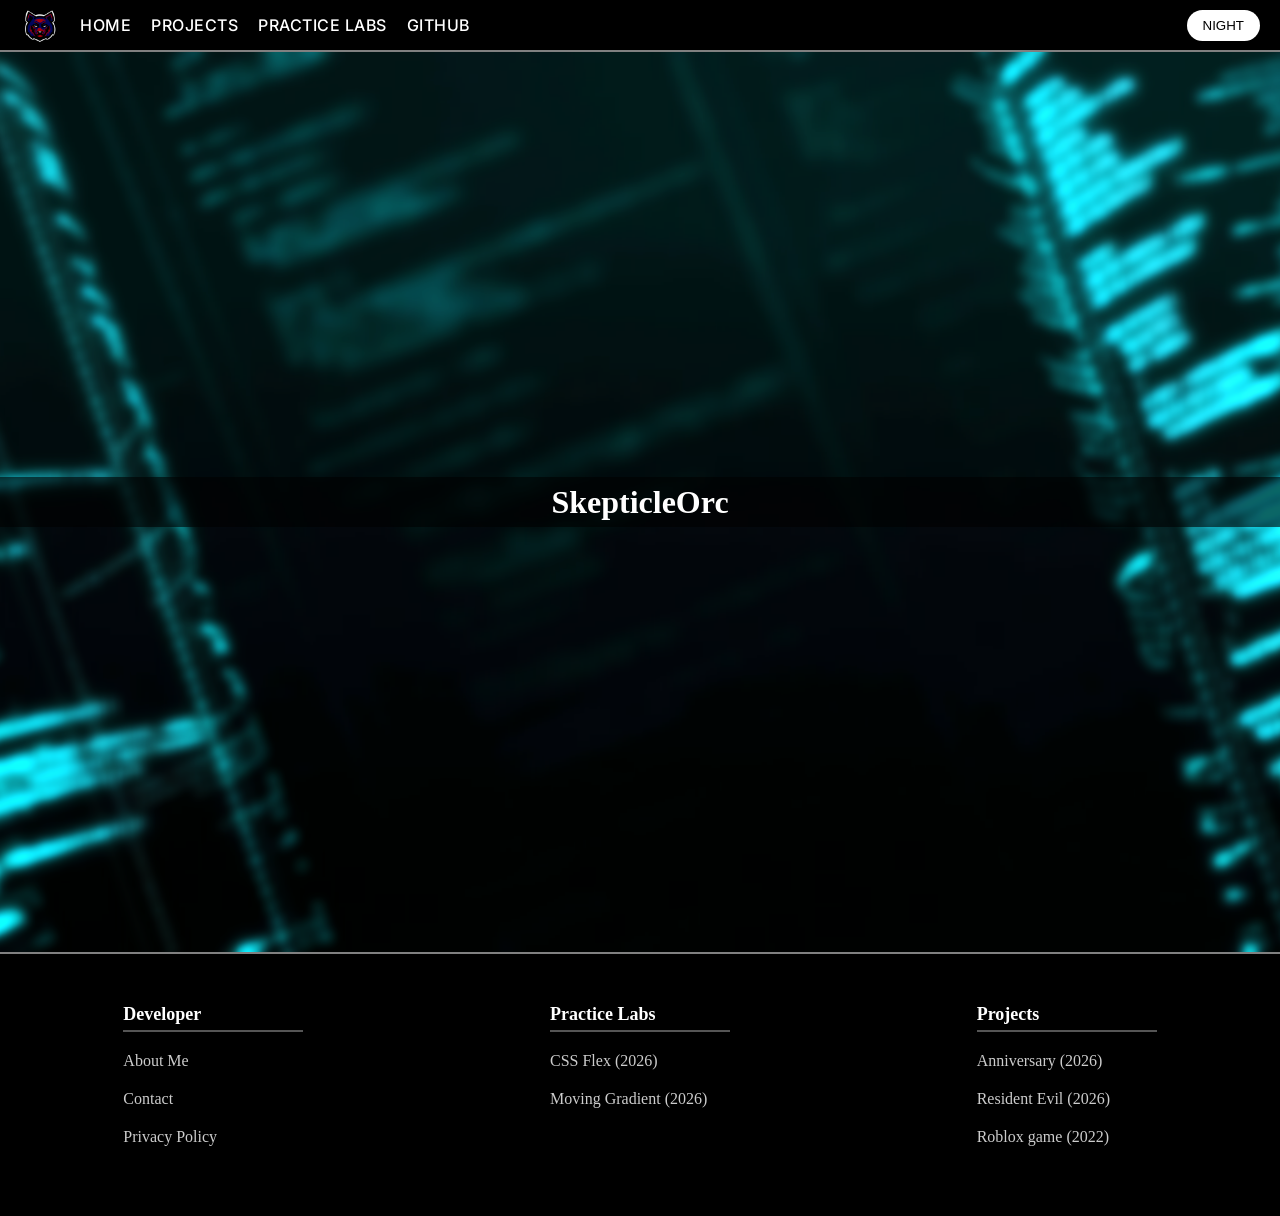
==== commit 94e342bf: "Added content page" ====
--- a/index.html
+++ b/index.html
@@ -67,7 +67,8 @@
       <div class="footer-column">
         <h3>Projects</h3>
         <ul>
-          <li><a href="Resident-Evil-Lore/">Resident Evil (2026)</a></li>
+          <li><a href="Anniversary/index.html">Anniversary (2026)</a></li>
+          <li><a href="Resident-Evil-Lore/index.html">Resident Evil (2026)</a></li>
           <li>
             <a href="https://www.roblox.com/games/5860641810/Obtastic-Space-Obby" target="_blank" rel="noopener noreferrer">Roblox game (2022)</a>
           </li>
